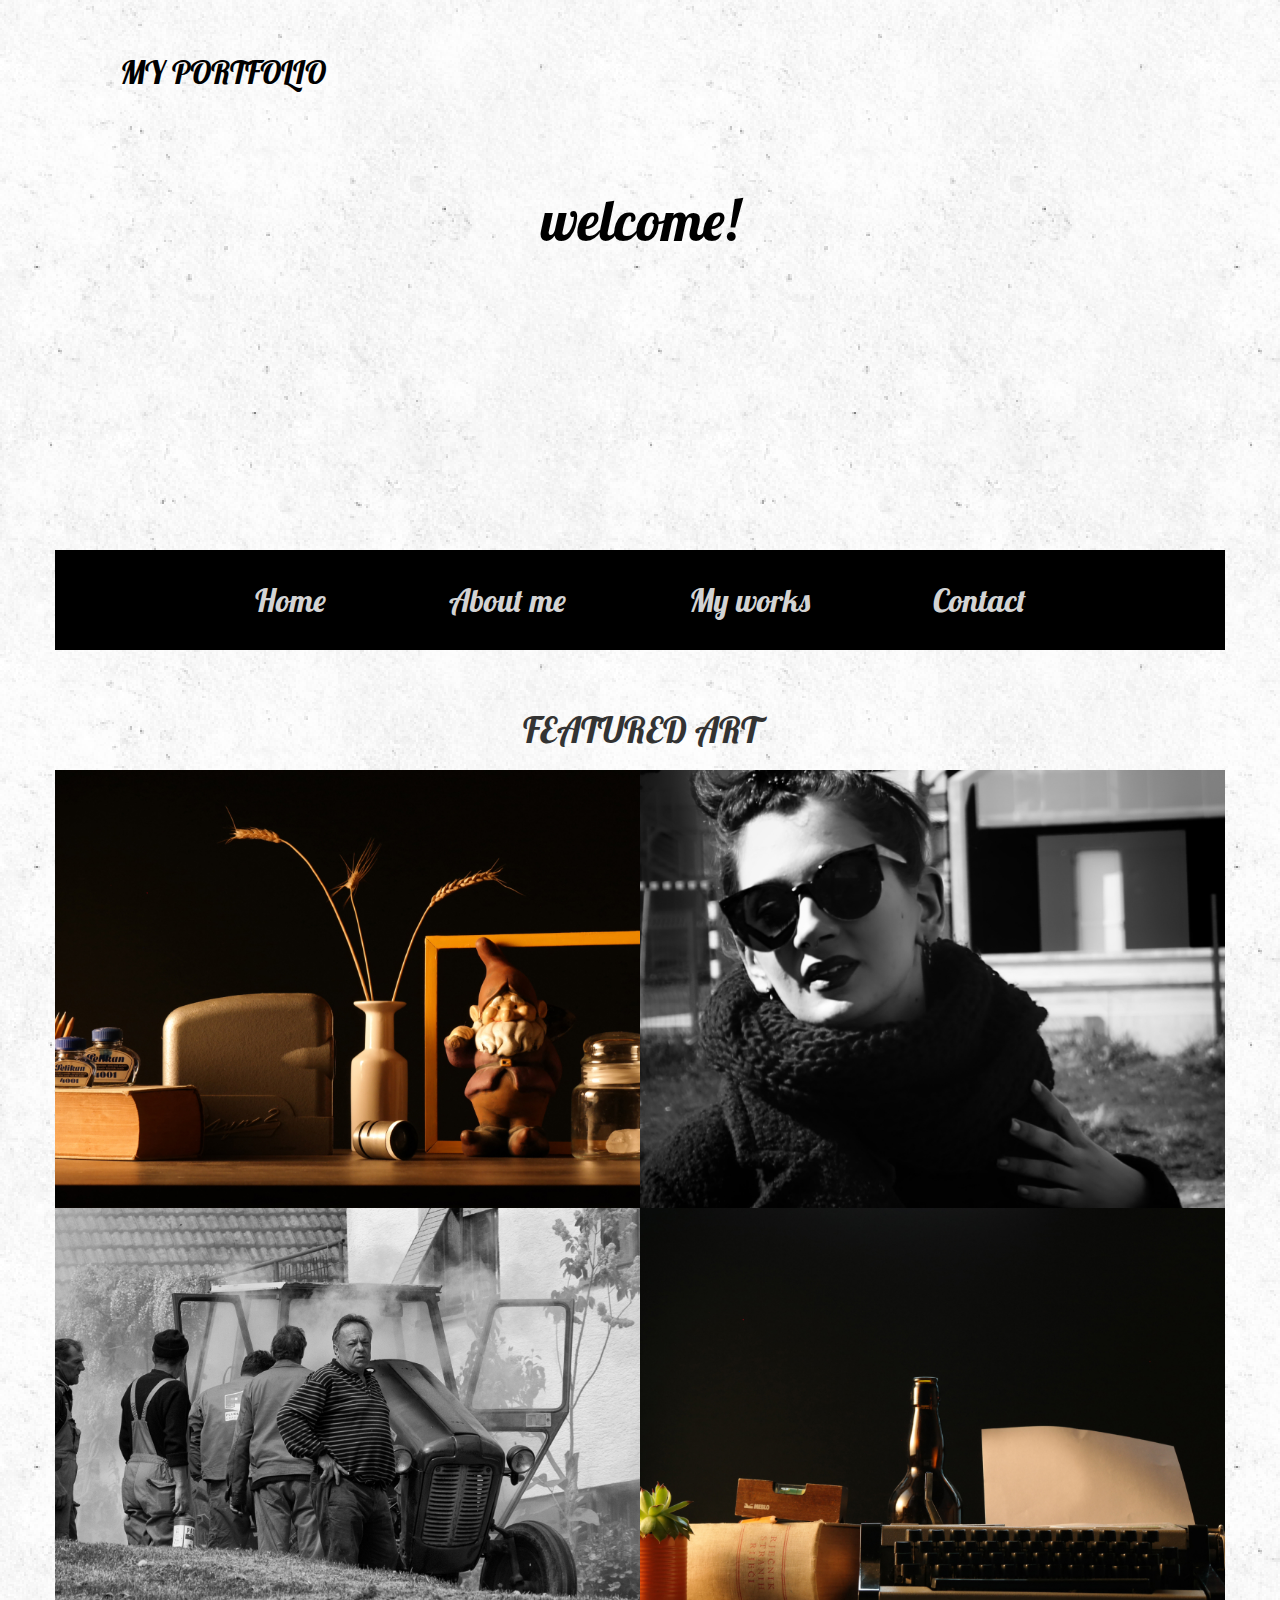
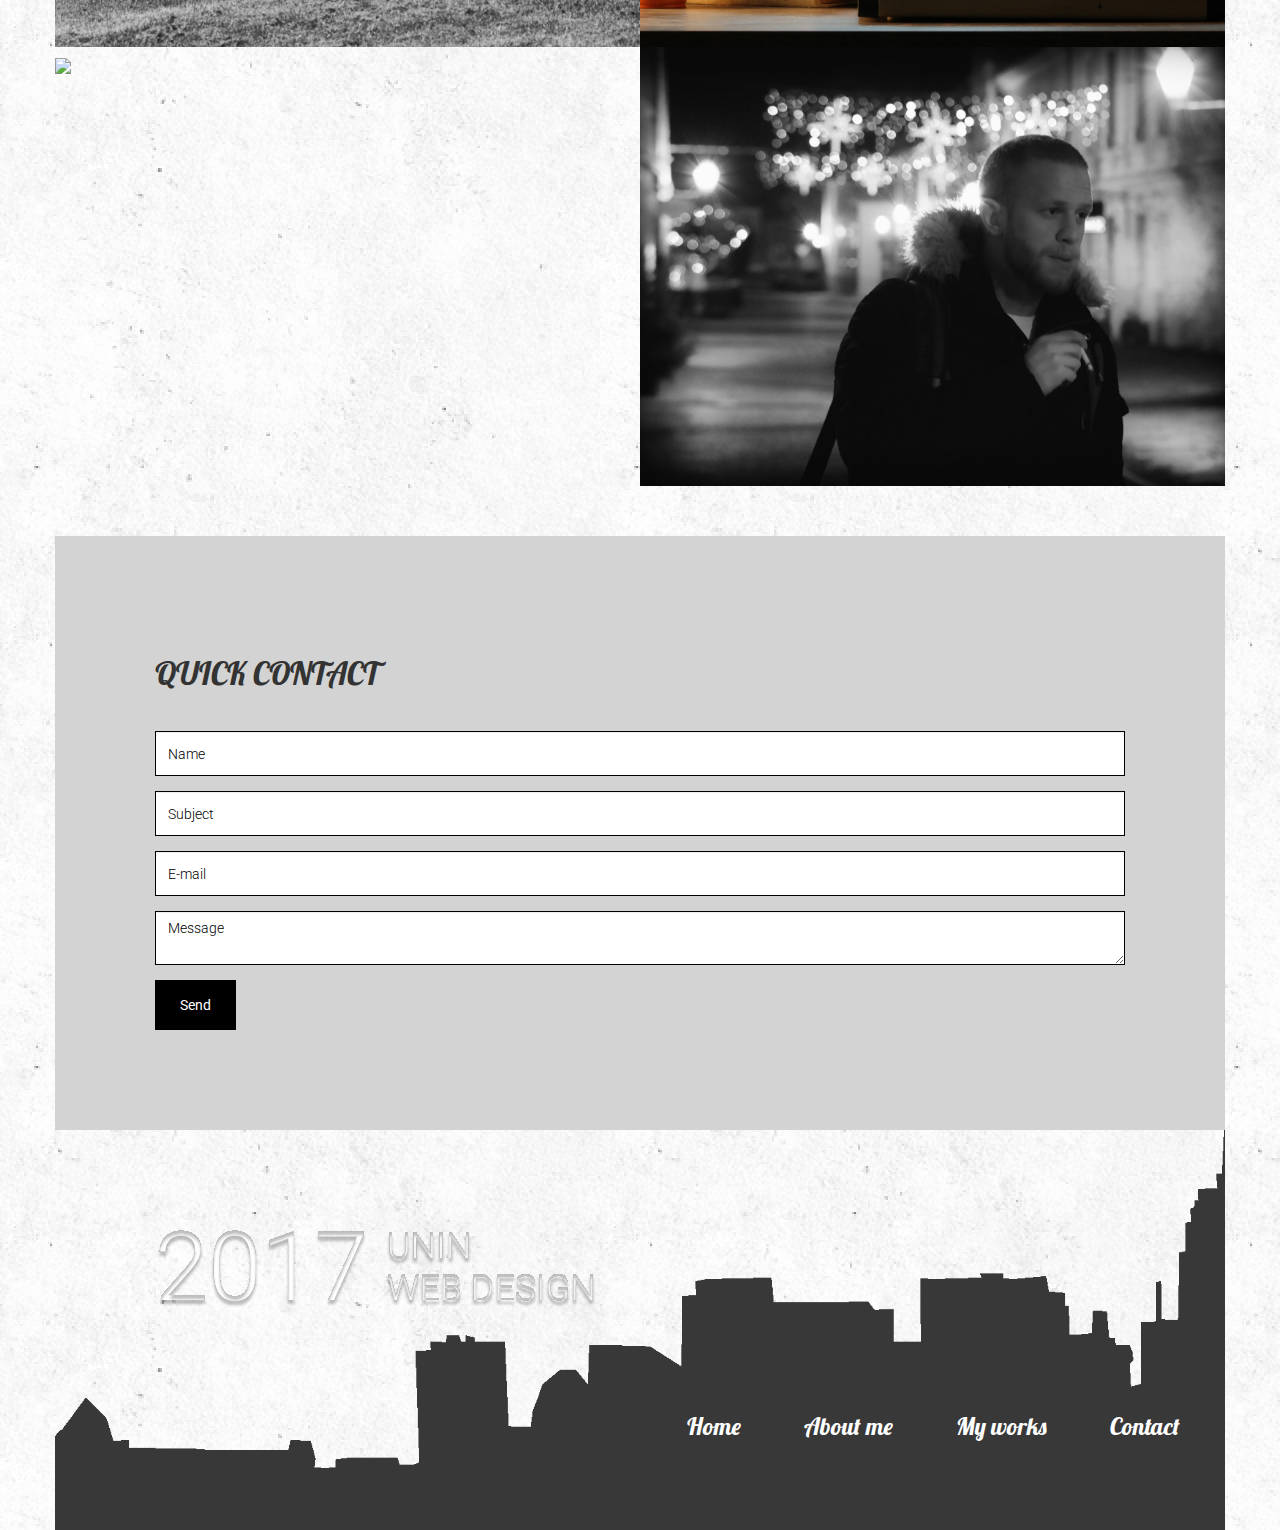
==== index.html @ 7054a09d "Add files via upload" ====
<!DOCTYPE html>
<html lang="en">
	<head>
		<meta charset="utf-8">
		<meta http-equiv="X-UA-Compatible" content="IE=edge">
		<meta name="viewport" content="width=device-width, initial-scale=1">
		<title>Krunoslav-Stjepan Pečatnik - My Portfolio</title>
		<link href="bootstrap/css/bootstrap.min.css" rel="stylesheet">
		<link href="lightbox/css/lightbox.css" rel="stylesheet">		
		<link href="socicon/style.css" rel="stylesheet">
		<link href="https://fonts.googleapis.com/css?family=Lobster|Roboto:300,400" rel="stylesheet">
		<link href="style.css" rel="stylesheet">		
		<!--[if lt IE 9]>
			<script src="https://oss.maxcdn.com/html5shiv/3.7.3/html5shiv.min.js"></script>
			<script src="https://oss.maxcdn.com/respond/1.4.2/respond.min.js"></script>
		<![endif]-->
	</head>
	<body>		
		<div class="container">
			<div class="row">
				<div class="col-xs-12 header">
					<a href="index.html">My portfolio</a>
					<p>Welcome!</p>
				</div>
			</div>
			<div class="row">
			<div class="hamburger">
				<span class="glyphicon glyphicon-menu-hamburger"></span>
			</div>
				<ul class="main-menu">
					<li><a href="index.html">Home</a></li>
					<li><a href="about_me.html">About me</a></li>
					<li><a href="my_works.html">My works</a></li>
					<li><a href="contact.html">Contact</a></li>
				</ul>
			</div>	

			<div class="section">
				<h1>Featured art</h1>
				<div class="row gallery">
				
					<div class="col-xs-12 col-sm-6 image-container">
						<img src="img/img01-thumb.jpg">
						<div class="overlay">
							<p><a href="img/img01.jpg" data-lightbox="g1">Film</a></p>
						</div>
					</div>
					
					<div class="col-xs-12 col-sm-6 image-container">
						<img src="img/img03-thumb.jpg">
						<div class="overlay">
							<p><a href="img/img03.jpg" data-lightbox="g1">Portret</a></p>
						</div>
					</div>
					
					<div class="col-xs-12 col-sm-6 image-container"">
						<img src="img/img04-thumb.jpg">
						<div class="overlay">
							<p><a href="img/img04.jpg" data-lightbox="g1">Vatra</a></p>
						</div>
					</div>
					
					<div class="col-xs-12 col-sm-6 image-container"">
						<img src="img/img02-thumb.jpg">
						<div class="overlay">
							<p><a href="img/img02.jpg" data-lightbox="g1">Ideja</a></p>
						</div>
					</div>
					
					<div class="col-xs-12 col-sm-6 image-container"">
						<img src="img/img05-thumb.jpg">
						<div class="overlay">
							<p><a href="img/img05.jpg" data-lightbox="g1">Život</a></p>
						</div>
					</div>
					
					<div class="col-xs-12 col-sm-6 image-container"">
						<img src="img/img06-thumb.jpg">
						<div class="overlay">
							<p><a href="img/img06.jpg" data-lightbox="g1">Drug</a></p>
						</div>
					</div>
				</div>
			</div>	
			
			<div class="row contact-form">
				<h1>Quick contact</h1>
				<form action="">					
					<div class="form-group">
						<input type="text" class="form-control" placeholder="Name">
					</div>
					<div class="form-group">
						<input type="text" class="form-control" placeholder="Subject">
					</div>
					<div class="form-group">
						<input type="text" class="form-control" placeholder="E-mail">
					</div>
					<div class="form-group">
						<textarea class="form-control" placeholder="Message"></textarea>
					</div>				
					<button type="submit" class="btn btn-default">Send</button>
				</form>
			</div>
			<div class="row footer">
				<img src="img/footer_title.png">
				<div class="col-xs-12">
					<ul>
						<li><a href="index.html">Home</a></li>
						<li><a href="about_me.html">About me</a></li>
						<li><a href="my_works.html">My works</a></li>
						<li><a href="contact.html">Contact</a></li>
					</ul>
				</div>
			</div>			
		</div>			
		<script src="https://ajax.googleapis.com/ajax/libs/jquery/1.12.4/jquery.min.js"></script>		
		<script src="bootstrap/js/bootstrap.min.js"></script>
		<script src="lightbox/js/lightbox.js"></script>
		<script>
			$('.hamburger').click(function(){
				$('.main-menu').slideToggle();
			});
		</script>
	</body>
</html>
---- socicon/style.css ----
@font-face {
  font-family: 'Socicon';
  src:  url('fonts/Socicon.eot?jxsw4b');
  src:  url('fonts/Socicon.eot?jxsw4b#iefix') format('embedded-opentype'),
    url('fonts/Socicon.woff2?jxsw4b') format('woff2'),
    url('fonts/Socicon.ttf?jxsw4b') format('truetype'),
    url('fonts/Socicon.woff?jxsw4b') format('woff'),
    url('fonts/Socicon.svg?jxsw4b#Socicon') format('svg');
  font-weight: normal;
  font-style: normal;
}

[class^="socicon-"], [class*=" socicon-"] {
  /* use !important to prevent issues with browser extensions that change fonts */
  font-family: 'Socicon' !important;
  speak: none;
  font-style: normal;
  font-weight: normal;
  font-variant: normal;
  text-transform: none;
  line-height: 1;

  /* Better Font Rendering =========== */
  -webkit-font-smoothing: antialiased;
  -moz-osx-font-smoothing: grayscale;
}

.socicon-hackernews:before {
  content: "\e946";
}
.socicon-smashwords:before {
  content: "\e947";
}
.socicon-kobo:before {
  content: "\e948";
}
.socicon-bookbub:before {
  content: "\e949";
}
.socicon-mailru:before {
  content: "\e94a";
}
.socicon-gitlab:before {
  content: "\e945";
}
.socicon-instructables:before {
  content: "\e944";
}
.socicon-portfolio:before {
  content: "\e943";
}
.socicon-codered:before {
  content: "\e940";
}
.socicon-origin:before {
  content: "\e941";
}
.socicon-nextdoor:before {
  content: "\e942";
}
.socicon-udemy:before {
  content: "\e93f";
}
.socicon-livemaster:before {
  content: "\e93e";
}
.socicon-crunchbase:before {
  content: "\e93b";
}
.socicon-homefy:before {
  content: "\e93c";
}
.socicon-calendly:before {
  content: "\e93d";
}
.socicon-realtor:before {
  content: "\e90f";
}
.socicon-tidal:before {
  content: "\e910";
}
.socicon-qobuz:before {
  content: "\e911";
}
.socicon-natgeo:before {
  content: "\e912";
}
.socicon-mastodon:before {
  content: "\e913";
}
.socicon-unsplash:before {
  content: "\e914";
}
.socicon-homeadvisor:before {
  content: "\e915";
}
.socicon-angieslist:before {
  content: "\e916";
}
.socicon-codepen:before {
  content: "\e917";
}
.socicon-slack:before {
  content: "\e918";
}
.socicon-openaigym:before {
  content: "\e919";
}
.socicon-logmein:before {
  content: "\e91a";
}
.socicon-fiverr:before {
  content: "\e91b";
}
.socicon-gotomeeting:before {
  content: "\e91c";
}
.socicon-aliexpress:before {
  content: "\e91d";
}
.socicon-guru:before {
  content: "\e91e";
}
.socicon-appstore:before {
  content: "\e91f";
}
.socicon-homes:before {
  content: "\e920";
}
.socicon-zoom:before {
  content: "\e921";
}
.socicon-alibaba:before {
  content: "\e922";
}
.socicon-craigslist:before {
  content: "\e923";
}
.socicon-wix:before {
  content: "\e924";
}
.socicon-redfin:before {
  content: "\e925";
}
.socicon-googlecalendar:before {
  content: "\e926";
}
.socicon-shopify:before {
  content: "\e927";
}
.socicon-freelancer:before {
  content: "\e928";
}
.socicon-seedrs:before {
  content: "\e929";
}
.socicon-bing:before {
  content: "\e92a";
}
.socicon-doodle:before {
  content: "\e92b";
}
.socicon-bonanza:before {
  content: "\e92c";
}
.socicon-squarespace:before {
  content: "\e92d";
}
.socicon-toptal:before {
  content: "\e92e";
}
.socicon-gust:before {
  content: "\e92f";
}
.socicon-ask:before {
  content: "\e930";
}
.socicon-trulia:before {
  content: "\e931";
}
.socicon-loomly:before {
  content: "\e932";
}
.socicon-ghost:before {
  content: "\e933";
}
.socicon-upwork:before {
  content: "\e934";
}
.socicon-fundable:before {
  content: "\e935";
}
.socicon-booking:before {
  content: "\e936";
}
.socicon-googlemaps:before {
  content: "\e937";
}
.socicon-zillow:before {
  content: "\e938";
}
.socicon-niconico:before {
  content: "\e939";
}
.socicon-toneden:before {
  content: "\e93a";
}
.socicon-augment:before {
  content: "\e908";
}
.socicon-bitbucket:before {
  content: "\e909";
}
.socicon-fyuse:before {
  content: "\e90a";
}
.socicon-yt-gaming:before {
  content: "\e90b";
}
.socicon-sketchfab:before {
  content: "\e90c";
}
.socicon-mobcrush:before {
  content: "\e90d";
}
.socicon-microsoft:before {
  content: "\e90e";
}
.socicon-pandora:before {
  content: "\e907";
}
.socicon-messenger:before {
  content: "\e906";
}
.socicon-gamewisp:before {
  content: "\e905";
}
.socicon-bloglovin:before {
  content: "\e904";
}
.socicon-tunein:before {
  content: "\e903";
}
.socicon-gamejolt:before {
  content: "\e901";
}
.socicon-trello:before {
  content: "\e902";
}
.socicon-spreadshirt:before {
  content: "\e900";
}
.socicon-500px:before {
  content: "\e000";
}
.socicon-8tracks:before {
  content: "\e001";
}
.socicon-airbnb:before {
  content: "\e002";
}
.socicon-alliance:before {
  content: "\e003";
}
.socicon-amazon:before {
  content: "\e004";
}
.socicon-amplement:before {
  content: "\e005";
}
.socicon-android:before {
  content: "\e006";
}
.socicon-angellist:before {
  content: "\e007";
}
.socicon-apple:before {
  content: "\e008";
}
.socicon-appnet:before {
  content: "\e009";
}
.socicon-baidu:before {
  content: "\e00a";
}
.socicon-bandcamp:before {
  content: "\e00b";
}
.socicon-battlenet:before {
  content: "\e00c";
}
.socicon-mixer:before {
  content: "\e00d";
}
.socicon-bebee:before {
  content: "\e00e";
}
.socicon-bebo:before {
  content: "\e00f";
}
.socicon-behance:before {
  content: "\e010";
}
.socicon-blizzard:before {
  content: "\e011";
}
.socicon-blogger:before {
  content: "\e012";
}
.socicon-buffer:before {
  content: "\e013";
}
.socicon-chrome:before {
  content: "\e014";
}
.socicon-coderwall:before {
  content: "\e015";
}
.socicon-curse:before {
  content: "\e016";
}
.socicon-dailymotion:before {
  content: "\e017";
}
.socicon-deezer:before {
  content: "\e018";
}
.socicon-delicious:before {
  content: "\e019";
}
.socicon-deviantart:before {
  content: "\e01a";
}
.socicon-diablo:before {
  content: "\e01b";
}
.socicon-digg:before {
  content: "\e01c";
}
.socicon-discord:before {
  content: "\e01d";
}
.socicon-disqus:before {
  content: "\e01e";
}
.socicon-douban:before {
  content: "\e01f";
}
.socicon-draugiem:before {
  content: "\e020";
}
.socicon-dribbble:before {
  content: "\e021";
}
.socicon-drupal:before {
  content: "\e022";
}
.socicon-ebay:before {
  content: "\e023";
}
.socicon-ello:before {
  content: "\e024";
}
.socicon-endomodo:before {
  content: "\e025";
}
.socicon-envato:before {
  content: "\e026";
}
.socicon-etsy:before {
  content: "\e027";
}
.socicon-facebook:before {
  content: "\e028";
}
.socicon-feedburner:before {
  content: "\e029";
}
.socicon-filmweb:before {
  content: "\e02a";
}
.socicon-firefox:before {
  content: "\e02b";
}
.socicon-flattr:before {
  content: "\e02c";
}
.socicon-flickr:before {
  content: "\e02d";
}
.socicon-formulr:before {
  content: "\e02e";
}
.socicon-forrst:before {
  content: "\e02f";
}
.socicon-foursquare:before {
  content: "\e030";
}
.socicon-friendfeed:before {
  content: "\e031";
}
.socicon-github:before {
  content: "\e032";
}
.socicon-goodreads:before {
  content: "\e033";
}
.socicon-google:before {
  content: "\e034";
}
.socicon-googlescholar:before {
  content: "\e035";
}
.socicon-googlegroups:before {
  content: "\e036";
}
.socicon-googlephotos:before {
  content: "\e037";
}
.socicon-googleplus:before {
  content: "\e038";
}
.socicon-grooveshark:before {
  content: "\e039";
}
.socicon-hackerrank:before {
  content: "\e03a";
}
.socicon-hearthstone:before {
  content: "\e03b";
}
.socicon-hellocoton:before {
  content: "\e03c";
}
.socicon-heroes:before {
  content: "\e03d";
}
.socicon-smashcast:before {
  content: "\e03e";
}
.socicon-horde:before {
  content: "\e03f";
}
.socicon-houzz:before {
  content: "\e040";
}
.socicon-icq:before {
  content: "\e041";
}
.socicon-identica:before {
  content: "\e042";
}
.socicon-imdb:before {
  content: "\e043";
}
.socicon-instagram:before {
  content: "\e044";
}
.socicon-issuu:before {
  content: "\e045";
}
.socicon-istock:before {
  content: "\e046";
}
.socicon-itunes:before {
  content: "\e047";
}
.socicon-keybase:before {
  content: "\e048";
}
.socicon-lanyrd:before {
  content: "\e049";
}
.socicon-lastfm:before {
  content: "\e04a";
}
.socicon-line:before {
  content: "\e04b";
}
.socicon-linkedin:before {
  content: "\e04c";
}
.socicon-livejournal:before {
  content: "\e04d";
}
.socicon-lyft:before {
  content: "\e04e";
}
.socicon-macos:before {
  content: "\e04f";
}
.socicon-mail:before {
  content: "\e050";
}
.socicon-medium:before {
  content: "\e051";
}
.socicon-meetup:before {
  content: "\e052";
}
.socicon-mixcloud:before {
  content: "\e053";
}
.socicon-modelmayhem:before {
  content: "\e054";
}
.socicon-mumble:before {
  content: "\e055";
}
.socicon-myspace:before {
  content: "\e056";
}
.socicon-newsvine:before {
  content: "\e057";
}
.socicon-nintendo:before {
  content: "\e058";
}
.socicon-npm:before {
  content: "\e059";
}
.socicon-odnoklassniki:before {
  content: "\e05a";
}
.socicon-openid:before {
  content: "\e05b";
}
.socicon-opera:before {
  content: "\e05c";
}
.socicon-outlook:before {
  content: "\e05d";
}
.socicon-overwatch:before {
  content: "\e05e";
}
.socicon-patreon:before {
  content: "\e05f";
}
.socicon-paypal:before {
  content: "\e060";
}
.socicon-periscope:before {
  content: "\e061";
}
.socicon-persona:before {
  content: "\e062";
}
.socicon-pinterest:before {
  content: "\e063";
}
.socicon-play:before {
  content: "\e064";
}
.socicon-player:before {
  content: "\e065";
}
.socicon-playstation:before {
  content: "\e066";
}
.socicon-pocket:before {
  content: "\e067";
}
.socicon-qq:before {
  content: "\e068";
}
.socicon-quora:before {
  content: "\e069";
}
.socicon-raidcall:before {
  content: "\e06a";
}
.socicon-ravelry:before {
  content: "\e06b";
}
.socicon-reddit:before {
  content: "\e06c";
}
.socicon-renren:before {
  content: "\e06d";
}
.socicon-researchgate:before {
  content: "\e06e";
}
.socicon-residentadvisor:before {
  content: "\e06f";
}
.socicon-reverbnation:before {
  content: "\e070";
}
.socicon-rss:before {
  content: "\e071";
}
.socicon-sharethis:before {
  content: "\e072";
}
.socicon-skype:before {
  content: "\e073";
}
.socicon-slideshare:before {
  content: "\e074";
}
.socicon-smugmug:before {
  content: "\e075";
}
.socicon-snapchat:before {
  content: "\e076";
}
.socicon-songkick:before {
  content: "\e077";
}
.socicon-soundcloud:before {
  content: "\e078";
}
.socicon-spotify:before {
  content: "\e079";
}
.socicon-stackexchange:before {
  content: "\e07a";
}
.socicon-stackoverflow:before {
  content: "\e07b";
}
.socicon-starcraft:before {
  content: "\e07c";
}
.socicon-stayfriends:before {
  content: "\e07d";
}
.socicon-steam:before {
  content: "\e07e";
}
.socicon-storehouse:before {
  content: "\e07f";
}
.socicon-strava:before {
  content: "\e080";
}
.socicon-streamjar:before {
  content: "\e081";
}
.socicon-stumbleupon:before {
  content: "\e082";
}
.socicon-swarm:before {
  content: "\e083";
}
.socicon-teamspeak:before {
  content: "\e084";
}
.socicon-teamviewer:before {
  content: "\e085";
}
.socicon-technorati:before {
  content: "\e086";
}
.socicon-telegram:before {
  content: "\e087";
}
.socicon-tripadvisor:before {
  content: "\e088";
}
.socicon-tripit:before {
  content: "\e089";
}
.socicon-triplej:before {
  content: "\e08a";
}
.socicon-tumblr:before {
  content: "\e08b";
}
.socicon-twitch:before {
  content: "\e08c";
}
.socicon-twitter:before {
  content: "\e08d";
}
.socicon-uber:before {
  content: "\e08e";
}
.socicon-ventrilo:before {
  content: "\e08f";
}
.socicon-viadeo:before {
  content: "\e090";
}
.socicon-viber:before {
  content: "\e091";
}
.socicon-viewbug:before {
  content: "\e092";
}
.socicon-vimeo:before {
  content: "\e093";
}
.socicon-vine:before {
  content: "\e094";
}
.socicon-vkontakte:before {
  content: "\e095";
}
.socicon-warcraft:before {
  content: "\e096";
}
.socicon-wechat:before {
  content: "\e097";
}
.socicon-weibo:before {
  content: "\e098";
}
.socicon-whatsapp:before {
  content: "\e099";
}
.socicon-wikipedia:before {
  content: "\e09a";
}
.socicon-windows:before {
  content: "\e09b";
}
.socicon-wordpress:before {
  content: "\e09c";
}
.socicon-wykop:before {
  content: "\e09d";
}
.socicon-xbox:before {
  content: "\e09e";
}
.socicon-xing:before {
  content: "\e09f";
}
.socicon-yahoo:before {
  content: "\e0a0";
}
.socicon-yammer:before {
  content: "\e0a1";
}
.socicon-yandex:before {
  content: "\e0a2";
}
.socicon-yelp:before {
  content: "\e0a3";
}
.socicon-younow:before {
  content: "\e0a4";
}
.socicon-youtube:before {
  content: "\e0a5";
}
.socicon-zapier:before {
  content: "\e0a6";
}
.socicon-zerply:before {
  content: "\e0a7";
}
.socicon-zomato:before {
  content: "\e0a8";
}
.socicon-zynga:before {
  content: "\e0a9";
}
---- style.css ----
body {
	font-family: 'Roboto', sans-serif;
	font-weight: 300;	
	background: url('img/background-1.png');
	
}
.header {
	height: 550px;
	background: url('img/header_bg.jpg') no-repeat;
	background-size: cover;
}

.header a {
	font-size: 24pt;
	color: #000000;
	margin-top: 50px;
	margin-left: 50px;
	display: block;
	text-transform: uppercase;
	text-decoration: none;
	font-family: 'Lobster', cursive;
}
.header p {
	font-size: 42pt;
	color: #000000;
	text-transform: lowercase;
	position: absolute;
	top: 40%;
	left: 50%;
	transform: translate(-50%,-50%);
	margin: 0;
	font-family: 'Lobster', cursive;
}

@media screen and (max-width:760px) {
	.header {
		height: 300px;
	}
	.header a {
		display: none;
	}
	.header p {
		display: none;
	}
}

.main-menu {
	width: 100%;
	background-color: #000000;
	text-align: center;
}
.main-menu li {
	display: inline-block;
	height: 100px;
	margin-right: 40px;
	transition: 3s;
}
.main-menu li a {
	color: #D3D3D3;
	font-size: 24pt;
	padding-left: 40px;
	padding-right: 40px;
	line-height: 100px;
	display: block;
	font-family: 'Lobster', cursive;
}
.main-menu li:hover {
	background-color: #808080;
}
.main-menu li:hover a {
	text-decoration: none;
	color: #fff;
}

.hamburger {
		display: none;
		line-height: 100px;
		background-color: #000000;
		padding-right: 50px;
		text-align: right;
}
.hamburger .glyphicon {
	font-size: 20pt;
	cursor: pointer
}

@media screen and (max-width:760px) {
	.main-menu {
		padding: 0;
		display: none;
	}
	.main-menu li {
		display: block;
		text-align: center;
		width: 100%;
	}
	.hamburger {
	display:block;
	}
}

@media screen and (min-width:761px) {
	.main-menu {
		display: block!important;
	}
}


.gallery img {
	width: 100%;	
}
.gallery div {
	padding: 0;
}

.overlay {
	background-color: #000;
	position: absolute;
	top: 0;
	left: 0;
	right: 0;
	bottom: 0;
	opacity: 0;
	transition: 1s ease;
}

.image-container:hover .overlay {
	opacity: 0.7;
}

.image-container:hover img {
	filter: blur(3px);
}
.overlay p {
	position: absolute;
	top: 50%;
	left: 50%;
	transform: translate(-50%, -50%);
	color: #fff;
	font-size: 18pt;
}
.overlay p a {
	color: #fff;
	text-decoration: none;
}


.contact-form {	
	background-color: #D3D3D3;
	padding: 100px;
}
.contact-form h1 {
	font-size: 24pt;
	margin-bottom: 40px;
	text-transform: uppercase;
	font-family: 'Lobster', cursive;
}

.form-control {
	height: 45px;
	border-radius: 0;
	border: 1px solid #000;
}
.form-control::placeholder {
	color: #000;
}
.btn, .btn:hover {
	padding: 15px 25px;
	background-color: #000;
	color: #fff;
	border-radius: 0;
}
.btn-default {
	border: 0;
}

@media screen and (max-width:760px) {
	.contact-form {
		padding: 30px;
	}
}



.footer {
	height: 400px;
	background: url('img/footer_bg.jpg') no-repeat;
	background-size: cover;
}
.footer img {
	margin: 100px 0 0 100px;
}	
.footer ul {
	margin-top: 100px;
	float: right;
}
.footer ul li {
	display: inline-block;
}
.footer ul li a {
	color: #fff;
	font-size: 18pt;
	padding-left: 30px;
	padding-right: 30px;
	display: block;
	text-decoration: none;
	font-family: 'Lobster', cursive;
}

@media screen and (max-width:760px) { 
	.footer img {
		width: 50%;
		margin: 80px auto 0 auto;
		display: block;
	}
	.footer ul {
		margin: 80px 0 0 0;
		text-align: center;
		float: none;
	}
	.footer ul li {
		display: block;
	}
}

.section {
	margin: 50px 0;
	font-size: 18pt;
	font-weight: bold;
}
.square-blocks div {
	height: 250px;
}
.square-blocks .light-gray-bg {
	background-color: #F0F0F0;
}
.square-blocks .dark-gray-bg {
	background-color: #E0E0E0;
}
.section h1 {
	margin-bottom: 20px;
	text-align: center;
	text-transform: uppercase;
	font-family: 'Lobster', cursive;
}
.square-blocks p {
	position: absolute;
	top: 50%;
	left: 50%;
	transform: translate(-50%, -50%);
	text-transform: uppercase;
	text-align: center;
	font-size: 18pt;
}
.about-me img,
.article img {
	width: 100%;
}
.about-me div,
.article div {
	padding: 0;
}
.about-me-text,
.article-text {
	padding-left: 40px !important;
	padding-right: 40px !important;
}
.section-title {
	margin-top: 40px;
	margin-bottom: 20px;
	text-align: center;
	text-transform: uppercase;
}
.square-blocks span {
	font-size: 32pt;
}
.square-blocks a {
	color: #000;
}
.square-blocks a:hover {
	color: #F1C40F;
	text-decoration: none;
}
#vegas {
	height: 500px;
}
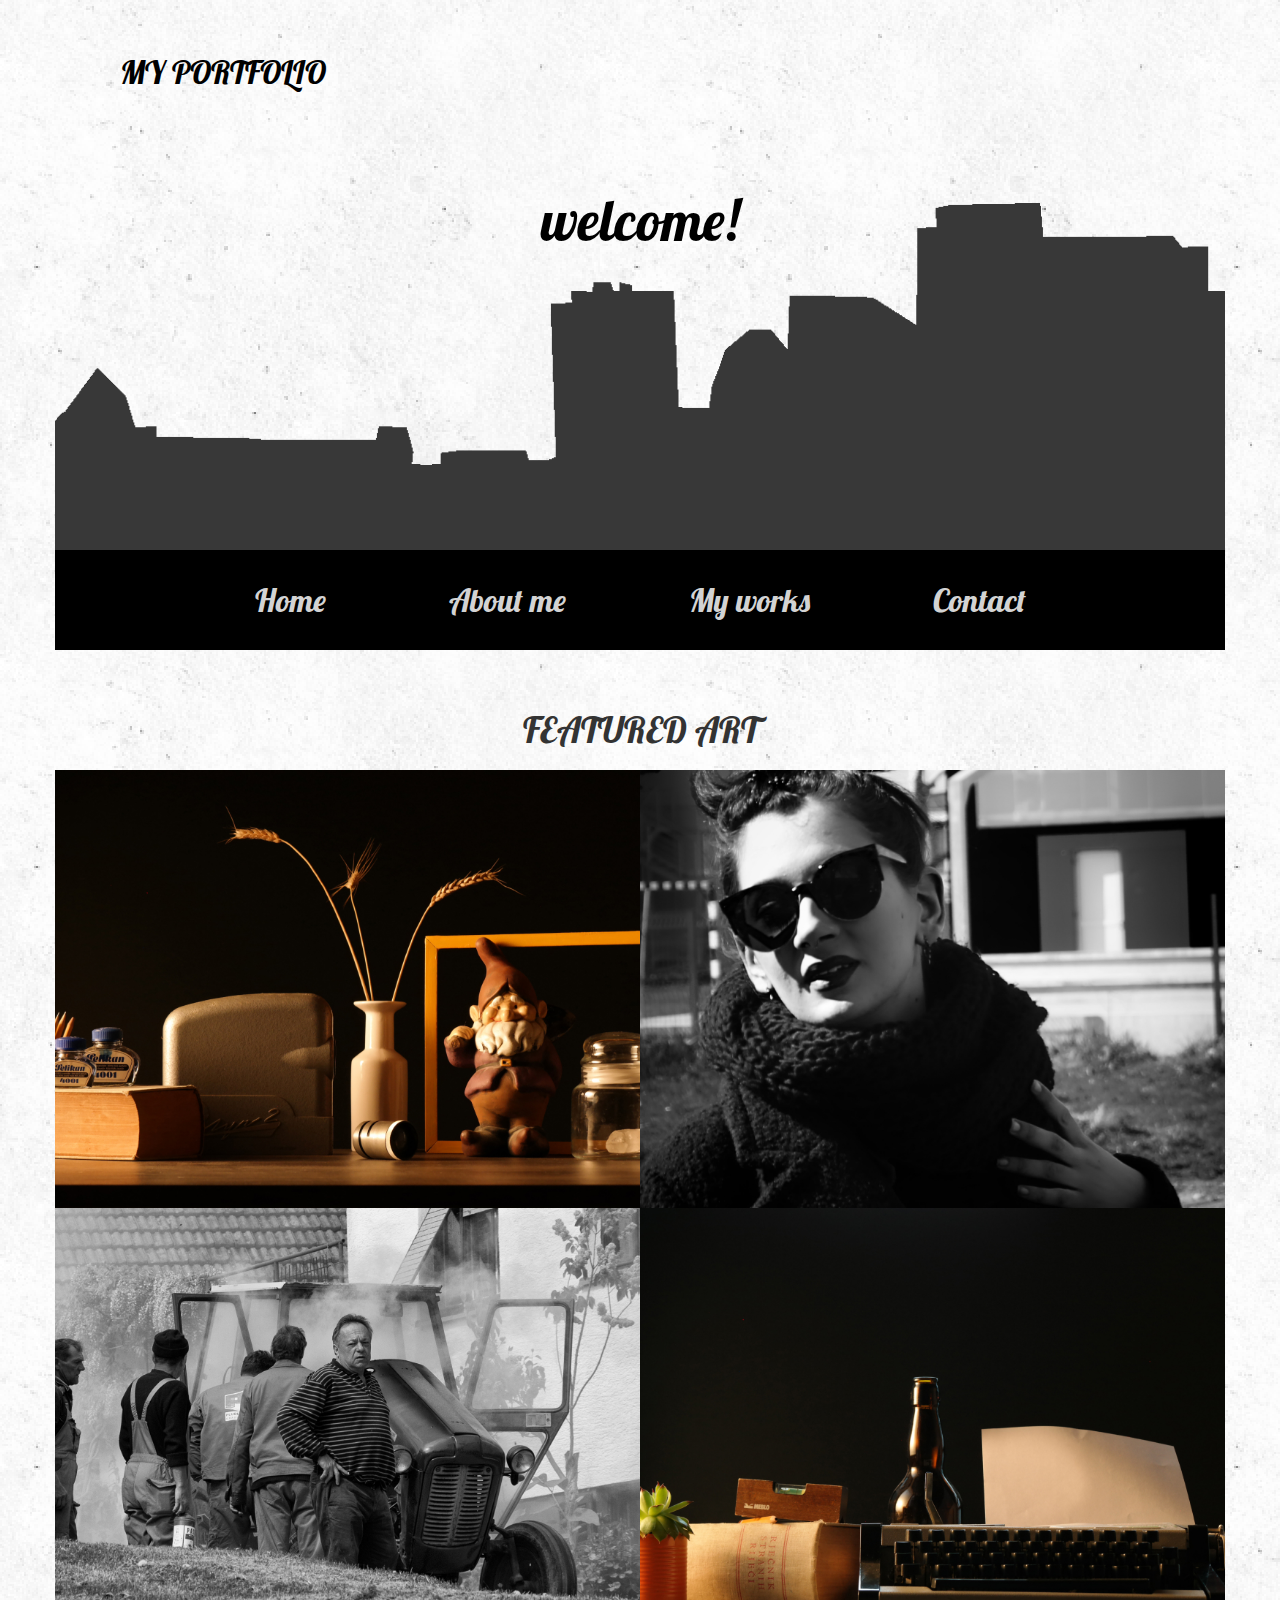
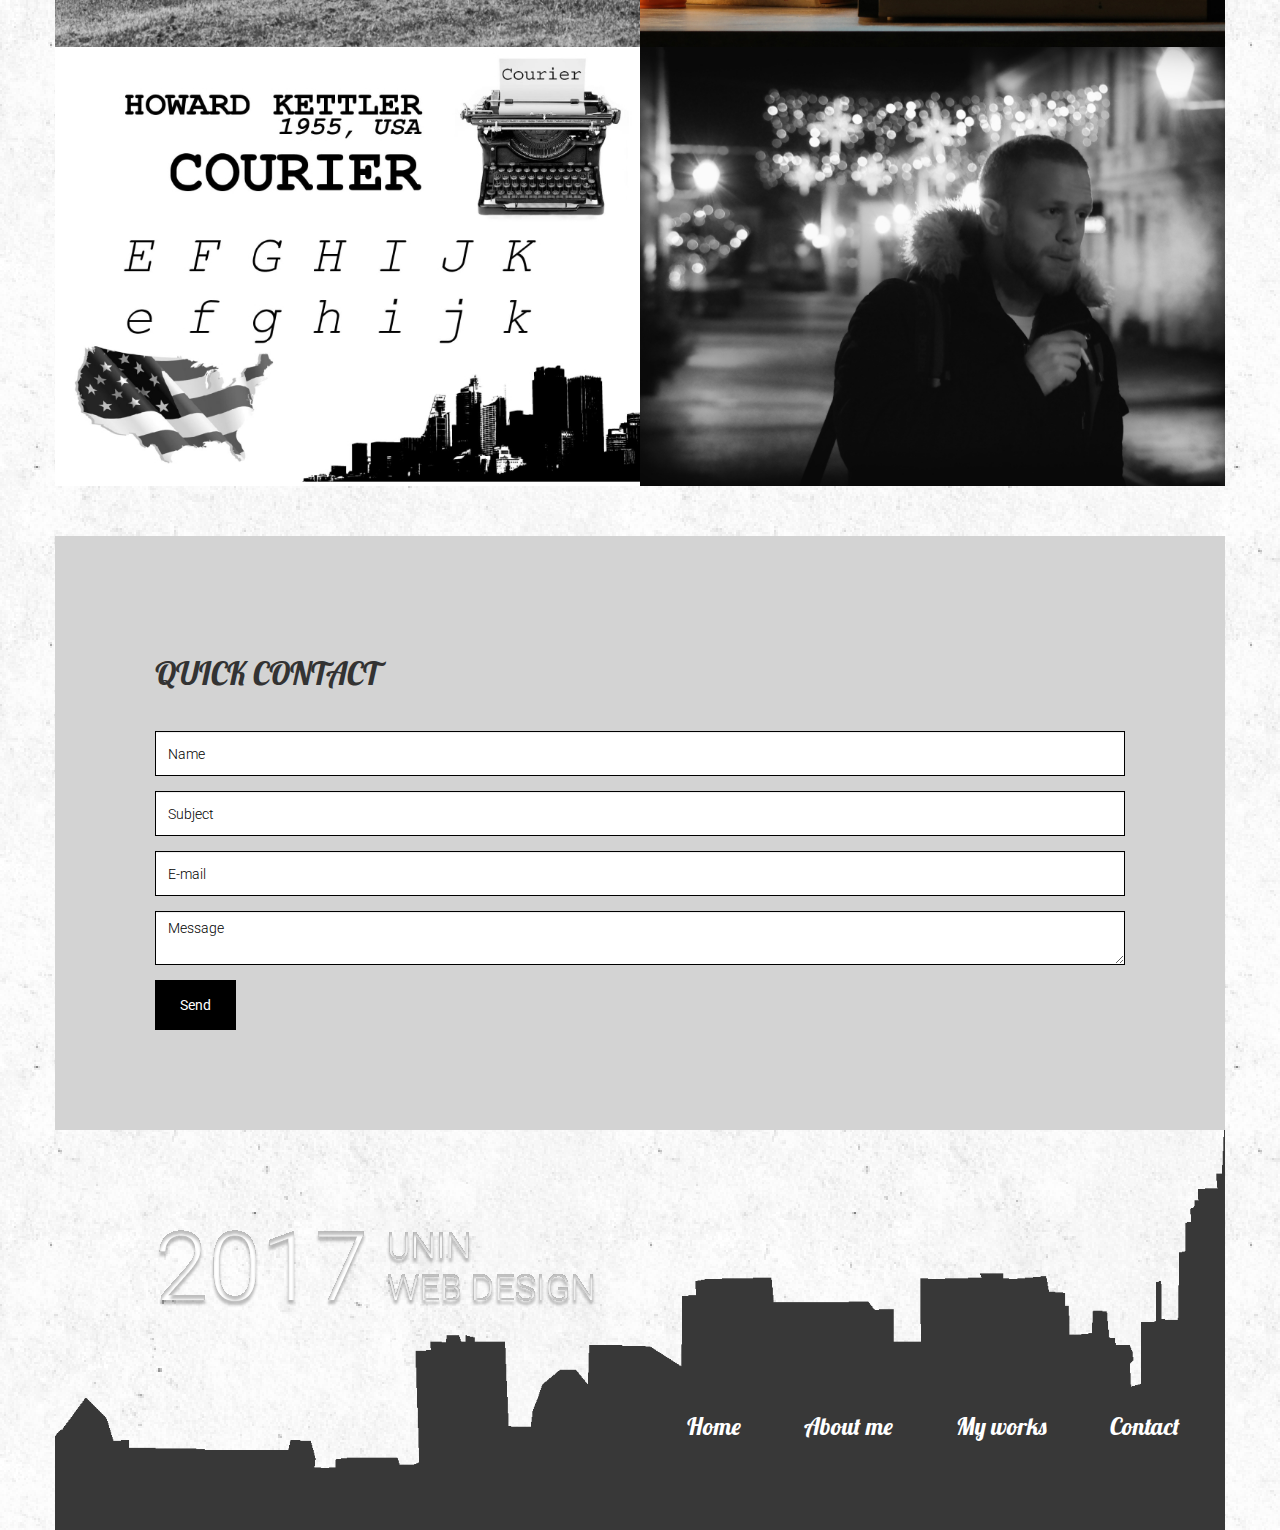
==== commit 5f3a8186: "Update index.html" ====
--- a/index.html
+++ b/index.html
@@ -68,9 +68,9 @@
 					</div>
 					
 					<div class="col-xs-12 col-sm-6 image-container"">
-						<img src="img/img05-thumb.jpg">
+						<img src="img/gkom-t.jpg">
 						<div class="overlay">
-							<p><a href="img/img05.jpg" data-lightbox="g1">Život</a></p>
+							<p><a href="img/gkom.jpg" data-lightbox="g1">Život</a></p>
 						</div>
 					</div>
 					
@@ -122,4 +122,4 @@
 			});
 		</script>
 	</body>
-</html>+</html>
--- a/style.css
+++ b/style.css
@@ -6,7 +6,7 @@
 }
 .header {
 	height: 550px;
-	background: url('img/header_bg.jpg') no-repeat;
+	background: url('img/footer_bg.jpg') no-repeat;
 	background-size: cover;
 }
 
@@ -283,4 +283,4 @@
 }
 #vegas {
 	height: 500px;
-}+}
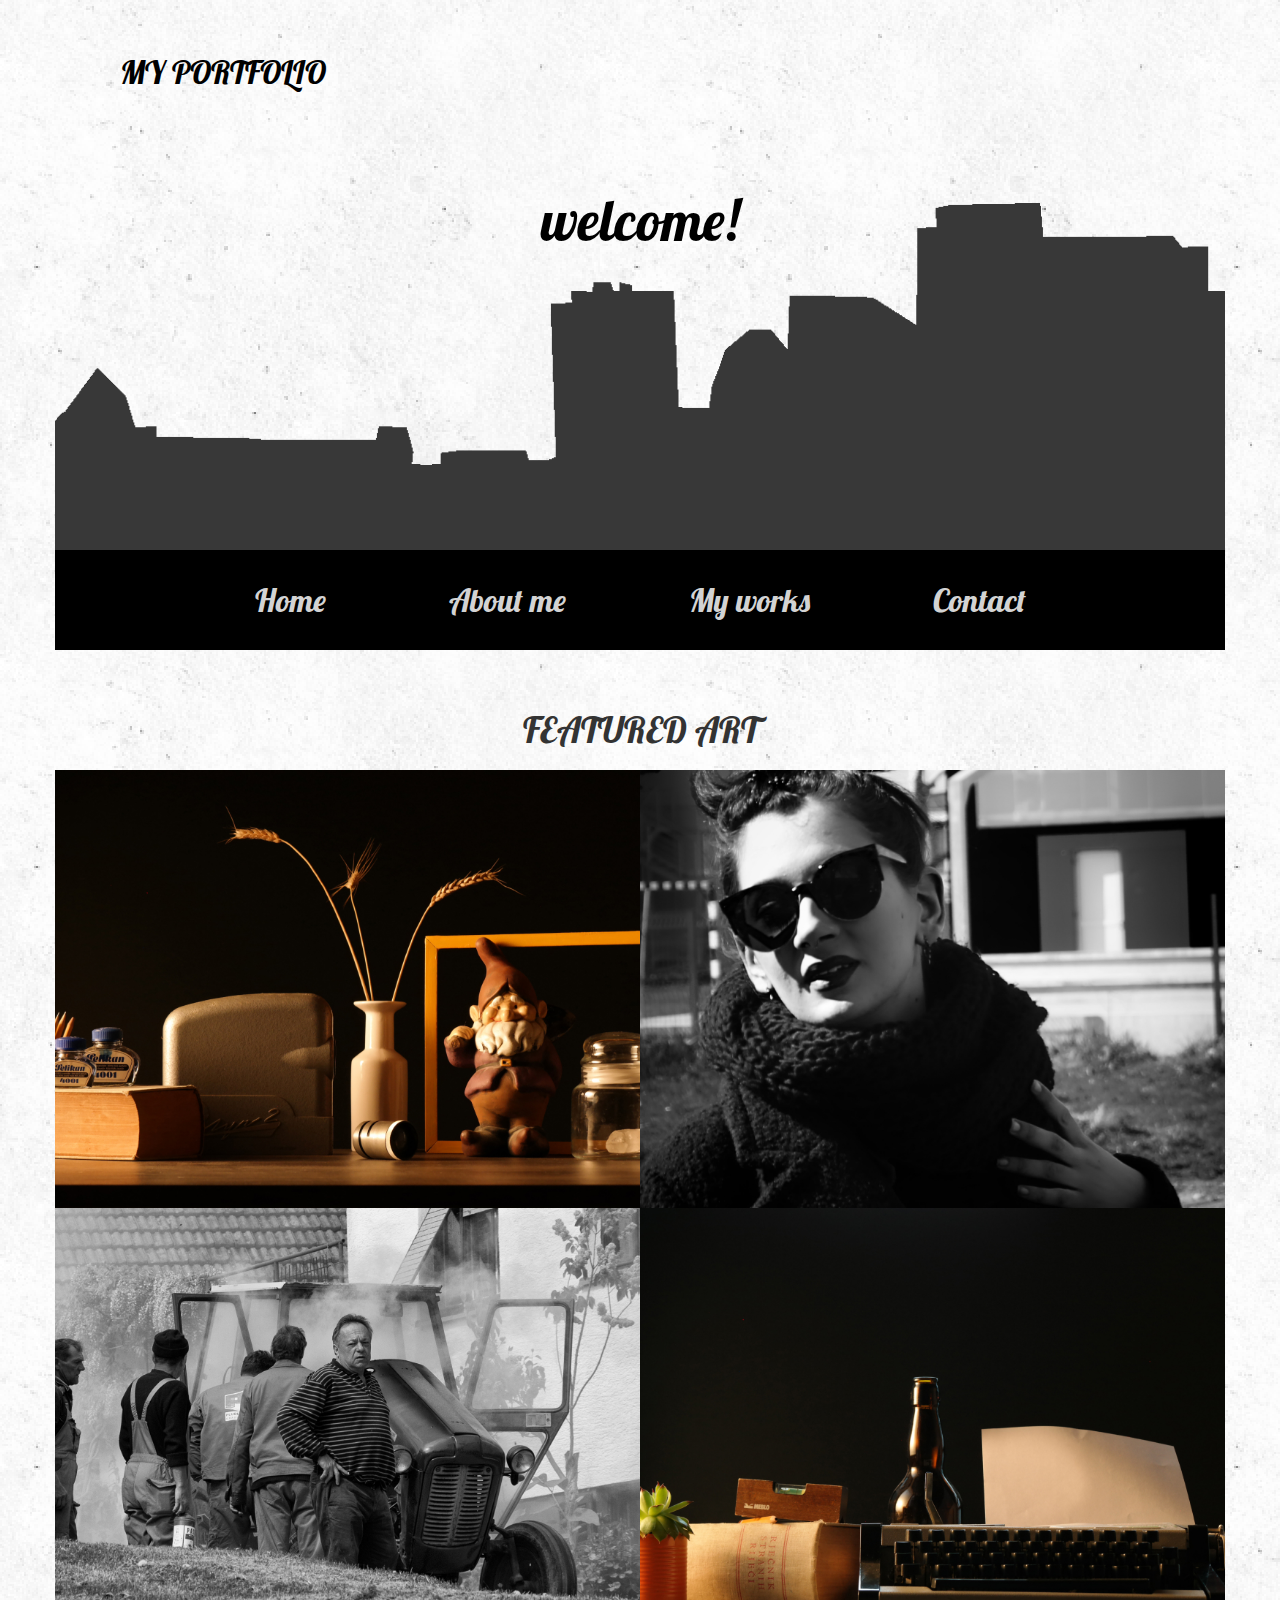
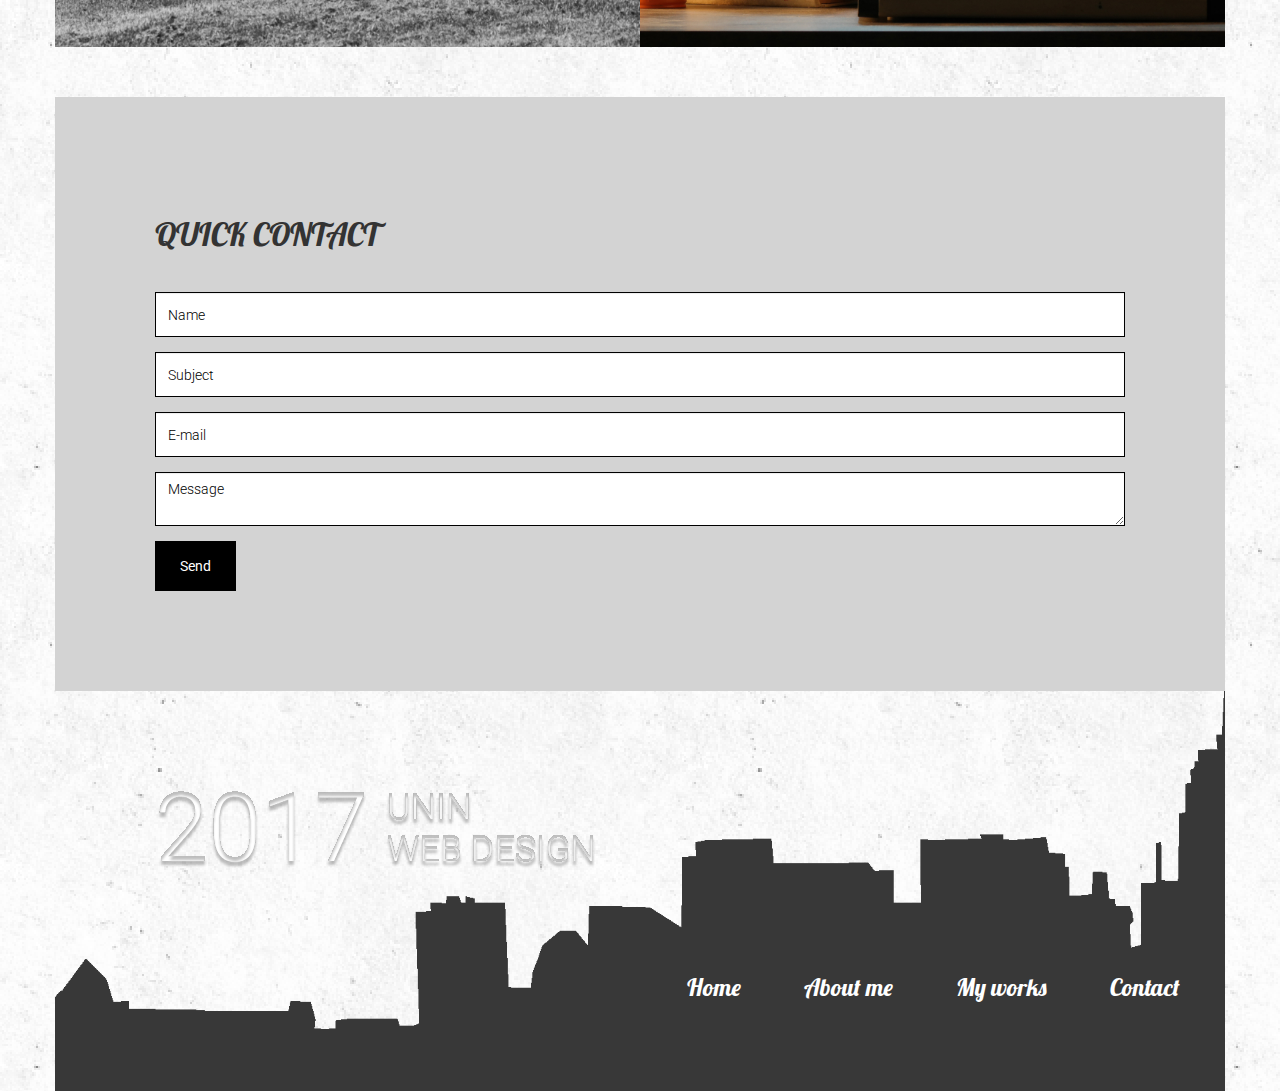
==== commit f1a22b1e: "Update index.html" ====
--- a/index.html
+++ b/index.html
@@ -66,20 +66,7 @@
 							<p><a href="img/img02.jpg" data-lightbox="g1">Ideja</a></p>
 						</div>
 					</div>
-					
-					<div class="col-xs-12 col-sm-6 image-container"">
-						<img src="img/gkom-t.jpg">
-						<div class="overlay">
-							<p><a href="img/gkom.jpg" data-lightbox="g1">Život</a></p>
-						</div>
-					</div>
-					
-					<div class="col-xs-12 col-sm-6 image-container"">
-						<img src="img/img06-thumb.jpg">
-						<div class="overlay">
-							<p><a href="img/img06.jpg" data-lightbox="g1">Drug</a></p>
-						</div>
-					</div>
+
 				</div>
 			</div>	
 			
